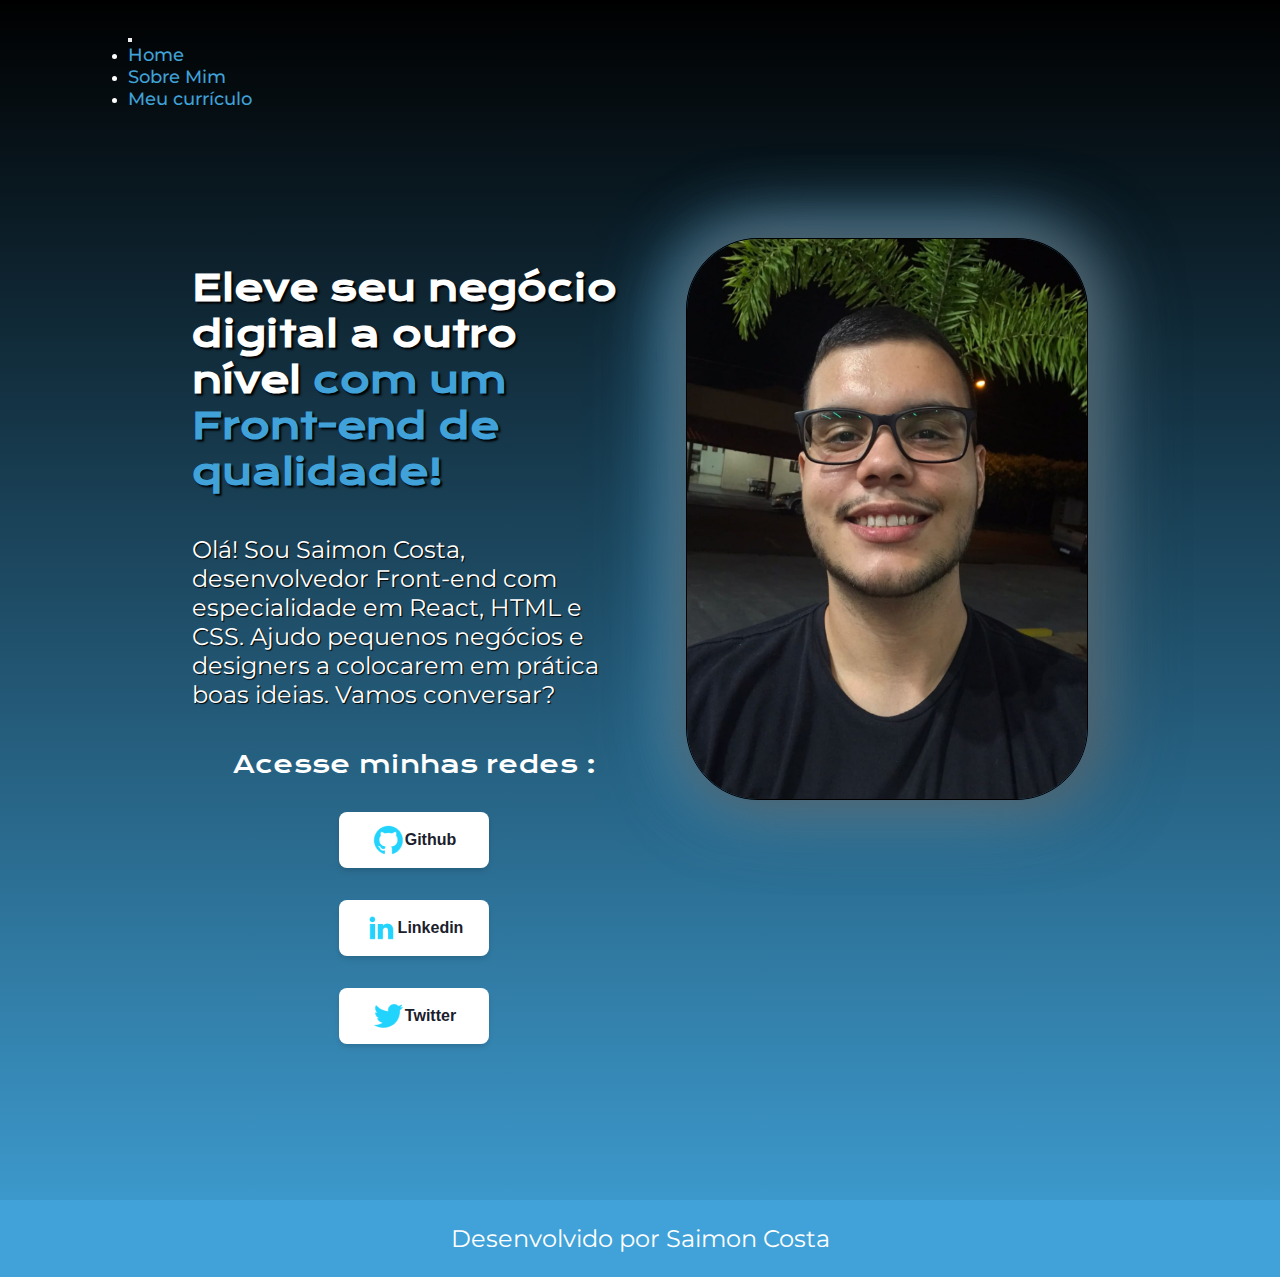
==== index.html @ 4a195775 "Ajuste texto e foto" ====
﻿<!DOCTYPE html>
<html lang="pt-br">

<head>
    <meta charset="UTF-8">
    <meta http-equiv="X-UA-Compatible" content="IE=edge">
    <meta name="viewport" content="width=device-width, initial-scale=1.0">
    <title>Portifolio</title>
    <link rel="stylesheet" href="./style/style.css">
    <!-- <script src="https://cdnjs.cloudflare.com/ajax/libs/three.js/r134/three.min.js"></script>
    <script src="https://cdnjs.cloudflare.com/ajax/libs/vanta/0.5.21/vanta.net.min.js"></script> -->
    <script src="./style/JavaScript.js"></script>
</head>

<body>
    <header class="cabecalho">
        <nav class="nav"> 
            <button class="menu-button"></button>
                <ul class="nav-list">
                    <li><a class="cabecalho__menu__link" href="./index.html"> Home </a></li>
                    <li><a class="cabecalho__menu__link" href="./about.html"> Sobre Mim </a></li>
                    <li> <a class="cabecalho__menu__link" href="./Curriculo.html"> Meu currículo</a></li>
                </ul>
            </nav>
        </div>
    </header>
    <main class="apresentacao">
        <section class="apresentacao__conteudo">
            <h1 class="apresentacao__conteudo__titulo">Eleve seu negócio digital a outro nível<strong 
            class="titulo-destaque"> com um Front-end de qualidade!
            </strong></h1>
            <p class="apresentacao__conteudo__texto">Olá! Sou Saimon Costa, desenvolvedor
            Front-end com especialidade em React, HTML e
            CSS. Ajudo pequenos negócios e designers a
            colocarem em prática boas ideias. Vamos
            conversar?</p>
        <div class="apresentacao__links">
                <h2 class="apresentacao__subtitulo"> Acesse minhas redes :</h2>

            <a class="apresentacao__links__link" href="https://Github.com/SaimonCosta"> 
                <img src="./assets/github.png" alt="Github"> 
                Github
            </a>
            <a class="apresentacao__links__link" href="https://www.linkedin.com/in/saimon-costa/"><img src="./assets/linkedin.png">
                Linkedin
                </a>
            <a class="apresentacao__links__link" href="https://twitter.com/SaimonCosta22"><img src="./assets/twitter.png">
            Twitter
            </a>   
        </div>  
        </section>
        <div class="linkedin-foto">
        <a class="linkedin-link" href="https://www.linkedin.com/in/saimon-costa/">
           <img class="foto" src="./assets/Saimon.png"> 
        </a>
    </div>
        
    </main>
    <footer class="rodape">
        <p>Desenvolvido por Saimon Costa</p>
    </footer>

    <!-- <script>
        // Inicialize o efeito Vanta.js como fundo da página
        VANTA.NET({
  el: "#your-element-selector",
  mouseControls: true,
  touchControls: true,
  gyroControls: false,
  minHeight: 200.00,
  minWidth: 200.00,
  scale: 1.00,
  scaleMobile: 1.00,
  color: 0x553fff,
  backgroundColor: 0x0
})
    </script> -->
    <main class="hero"></main>
</body>

</html>
---- style/style.css ----
@import url('https://fonts.googleapis.com/css2?family=Krona+One&family=Montserrat:wght@400;600&display=swap');

:root{
    --cor-primaria: #000000;
    --cor-secundaria : #ffff;
    --cor-terciaria: #40A2D8; 
    --cor-hover: #F0EDCF;

    --fonte-primaria: 'Krona One', sans serif;
    --fonte-secundaria: 'Montserrat', sans serif;
}

*{
    margin: 0;
    padding: 0;
}

body{
    background: linear-gradient(#000000, #40A2D8);
    box-sizing: border-box;
    background-color: var(--cor-primaria);
    color: var(--cor-secundaria);
}


.titulo-destaque{
    color: var(--cor-terciaria);
}

.apresentacao{
    padding: 10% 15%;
    display: flex;
    align-items: center;
    justify-content: space-between;
}
.apresentacao__conteudo{
    width: 615px;
    display: flex;
    flex-direction: column;
    gap: 40px;
}

.apresentacao__conteudo__titulo{
    font-size: 36px;
    font-family: var(--fonte-primaria);
    text-shadow: 2px 2px 2px #000000;
}

.cabecalho{
    padding: 2% 0% 0% 10%;
    display: flex;
   
}
.cabecalho__menu__link:hover{
    border-radius: 20px;
    font-size: 24px;
    transition: all 1s; 
}

.cabecalho__menu__link{
    font-family: var(--fonte-secundaria); 
    font-size: 18px;
    font-weight: 500;
    color:var(--cor-terciaria);
    margin-right: 30px;
    text-decoration: none;
    padding: 15px 0;

}

.apresentacao__conteudo__texto{
    font-size: 24px;
    font-family:  var(--fonte-secundaria);
    text-shadow: 1px 1px 1px black;
}

.apresentacao__links{
    display: flex;
    justify-content: space-between;
    flex-direction: column;
    align-items: center;
    gap: 32px;
}

.apresentacao__links__link{
    align-items: center;
    background: #FFFFFF;
    border: 0 solid #E2E8F0;
    box-shadow: 0 4px 6px -1px rgba(0, 0, 0, 0.1), 0 2px 4px -1px rgba(0, 0, 0, 0.06);
    box-sizing: border-box;
    color: #1A202C;
    display: inline-flex;
    font-family: Inter, sans-serif;
    font-size: 1rem;
    font-weight: 700;
    height: 56px;
    justify-content: center;
    line-height: 24px;
    overflow-wrap: break-word;
    padding: 24px;
    text-decoration: none;
    width: 150px;
    border-radius: 8px;
    cursor: pointer;
    user-select: none;
    -webkit-user-select: none;
    touch-action: manipulation;
    transition: all 0.3s ease-in-out;
}

.foto {
    height: 35rem;
    width: 25rem;
    border: 1px solid #000000;
    border-radius: 4.5rem;
    box-shadow:
    inset 0 0 50px #0B60B0, 
    inset 20px 0 80px #40A2D8,   
    inset -20px 0 80px rgb(83, 83, 83), 
    inset 20px 0 300px #40A2D8, 
    inset -20px 0 300px rgb(83, 83, 83), 
    0 0 50px rgb(83, 83, 83),            
    -10px 0 80px #40A2D8,        
    10px 0 80px rgb(83, 83, 83);
    
}
.linkedin-foto{
    text-align: center;
    margin: 0px 0px 30% 50px ;
}

@media screen and (max-width: 400px) {
    .linkedin-link img {
        display: none;
    }
}

.foto:hover{
    transition: 2s;
    box-shadow:
    inset 0 0 50px #0B60B0, 
    inset 20px 0 80px #40A2D8,   
    inset -20px 0 80px #F0EDCF, 
    inset 20px 0 300px #40A2D8, 
    inset -20px 0 300px #F0EDCF, 
    0 0 50px #F0EDCF,            
    -10px 0 80px #40A2D8,        
    10px 0 80px #F0EDCF;
}

.apresentacao__subtitulo{
    font-family: var(--fonte-primaria);
    font-weight: 400;
    font-size: 24px; 
}

.apresentacao__links__link:hover{
    transform: scale(1.1);
}

.rodape{
    background-color: var(--cor-terciaria);
    text-align: center;
    color: var(--cor-secundaria);
    font-family: var(--fonte-secundaria);
    padding: 24px;
    font-size: 24px;
    font-weight: 400;
}


.apresentacao__conteudo__texto a{
    text-decoration: none;
    color: var(--cor-terciaria);
}

.apresentacao__conteudo__texto li {
    margin-bottom: 15px;
}

#your-element-selector {
   position: fixed;
   top: 0;
   left: 0;
   width: 100%;
   height: 100%;
   z-index: -1;
}
#content {
  position: relative;
  z-index: 1;
  padding: 20px;
  color: white;
  font-family: Arial, sans-serif;
}

@media screen and (width: 390px) and (height: 844px) {
   .apresentacao{
    width: 100%;
    height: auto;
   }
   .apresentacao__conteudo__texto{
    width: 100%;
    height: auto;
   }
}

.border-menu{
    border: 3px solid #E2E8F0;
    padding: 4%;
    border-radius: 20rem;
    text-align: center;
    font-family: Arial, Helvetica, sans-serif;
}

.dropbtn{
    background-color: #3498DB;
    color: white;
    padding: 17px;
    font-size:17px;
    border-radius: 50rem;
    cursor: pointer;
    text-decoration: none;
  }

  .dropbtn:hover{
  background-color: #2980B9;
}

.menu-drop {
    position: relative;
    display: inline-block;
}
.drop-list {
    display: none;
    position: absolute;
    background-color: #f1f1f1;
    min-width: 160px;
    text-decoration: none;

  }

  #menu{
    display: none;
  }
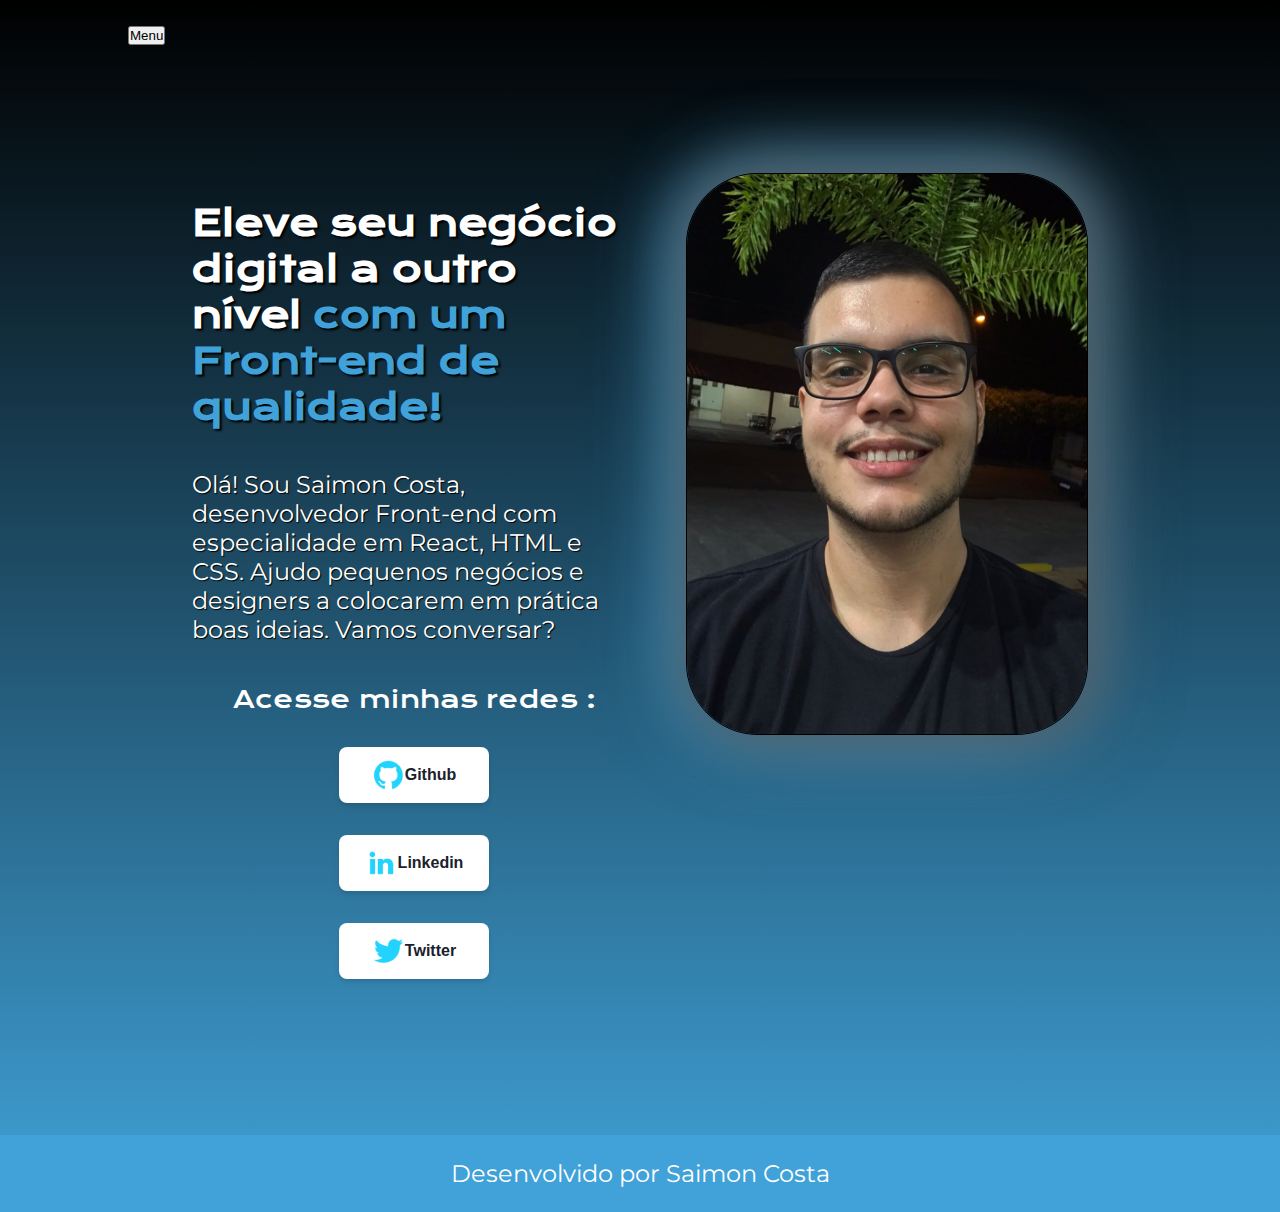
==== commit 47b5676d: "Adicionado e configurado button MENU" ====
--- a/index.html
+++ b/index.html
@@ -15,15 +15,14 @@
 <body>
     <header class="cabecalho">
         <nav class="nav"> 
-            <button class="menu-button"></button>
-                <ul class="nav-list">
-                    <li><a class="cabecalho__menu__link" href="./index.html"> Home </a></li>
-                    <li><a class="cabecalho__menu__link" href="./about.html"> Sobre Mim </a></li>
-                    <li> <a class="cabecalho__menu__link" href="./Curriculo.html"> Meu currículo</a></li>
-                </ul>
-            </nav>
-        </div>
-    </header>
+          <button id="menu-button">Menu</button>
+          <ul class="nav-list" id="nav-list">
+            <li><a class="cabecalho__menu__link" href="./index.html">Home</a></li>
+            <li><a class="cabecalho__menu__link" href="./about.html">Sobre Mim</a></li>
+            <li><a class="cabecalho__menu__link" href="./Curriculo.html">Meu currículo</a></li>
+          </ul>
+        </nav>
+      </header>
     <main class="apresentacao">
         <section class="apresentacao__conteudo">
             <h1 class="apresentacao__conteudo__titulo">Eleve seu negócio digital a outro nível<strong 
--- a/style/style.css
+++ b/style/style.css
@@ -14,6 +14,33 @@
     margin: 0;
     padding: 0;
 }
+
+.cabecalho {
+    background-color: transparent;
+    color: #fff;
+    padding: 10px;
+    text-align: center;
+  }
+  
+  .nav-list {
+    display: none;
+    list-style: none;
+    padding: 0;
+  }
+  
+  .nav-list li {
+    margin: 10px 0;
+  }
+  
+  .nav-list li a {
+    color: #fff;
+    text-decoration: none;
+    font-size: 18px;
+  }
+  
+  .show {
+    display: block !important;
+  }
 
 body{
     background: linear-gradient(#000000, #40A2D8);
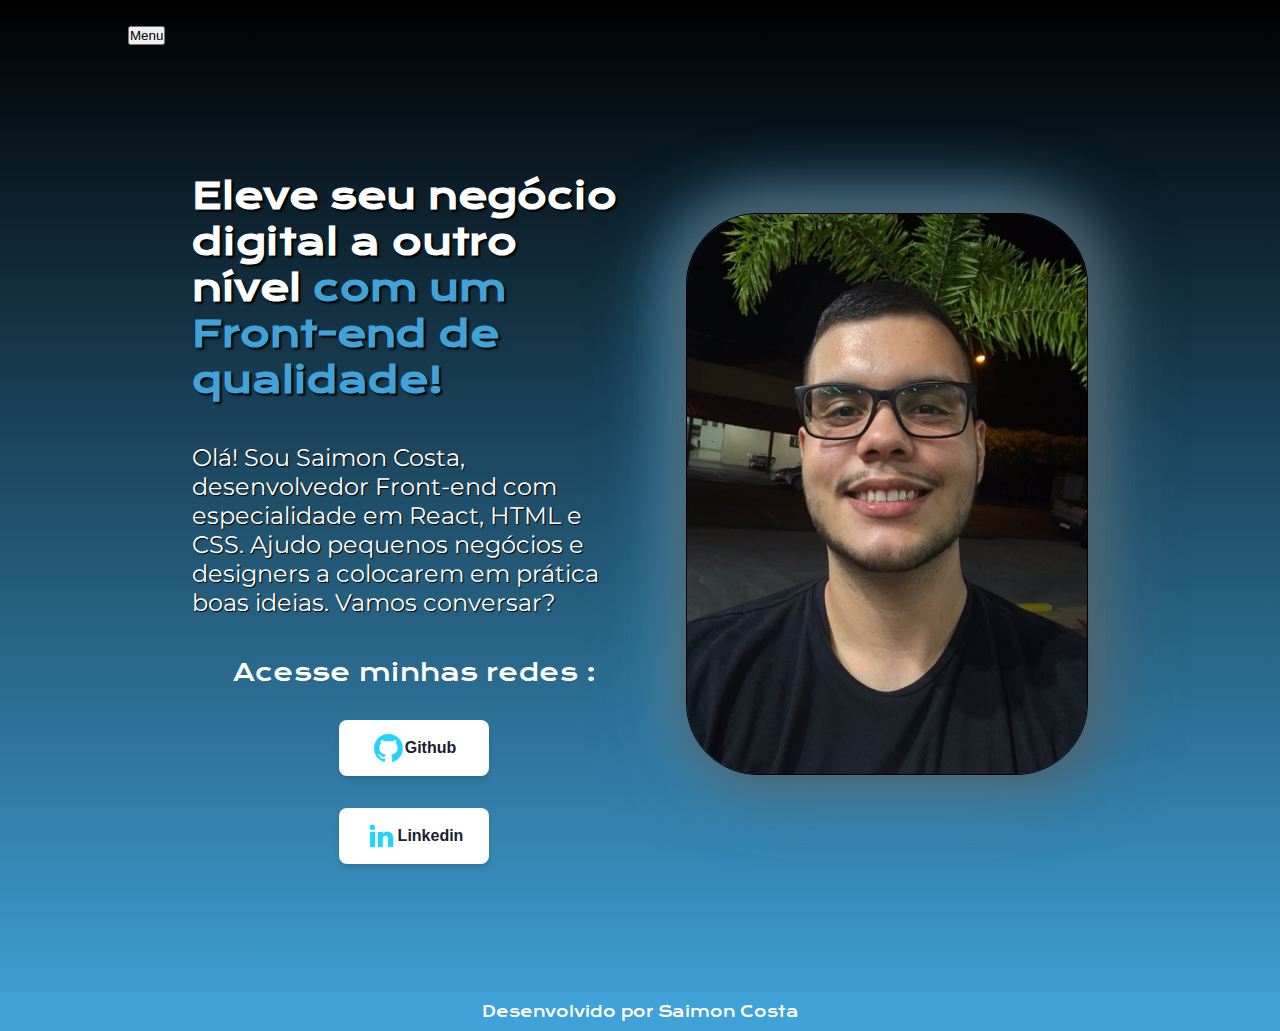
==== commit 01d55f08: "Ajustes mobile" ====
--- a/index.html
+++ b/index.html
@@ -42,10 +42,7 @@
             </a>
             <a class="apresentacao__links__link" href="https://www.linkedin.com/in/saimon-costa/"><img src="./assets/linkedin.png">
                 Linkedin
-                </a>
-            <a class="apresentacao__links__link" href="https://twitter.com/SaimonCosta22"><img src="./assets/twitter.png">
-            Twitter
-            </a>   
+                </a>  
         </div>  
         </section>
         <div class="linkedin-foto">
@@ -55,26 +52,8 @@
     </div>
         
     </main>
-    <footer class="rodape">
-        <p>Desenvolvido por Saimon Costa</p>
-    </footer>
-
-    <!-- <script>
-        // Inicialize o efeito Vanta.js como fundo da página
-        VANTA.NET({
-  el: "#your-element-selector",
-  mouseControls: true,
-  touchControls: true,
-  gyroControls: false,
-  minHeight: 200.00,
-  minWidth: 200.00,
-  scale: 1.00,
-  scaleMobile: 1.00,
-  color: 0x553fff,
-  backgroundColor: 0x0
-})
-    </script> -->
-    <main class="hero"></main>
 </body>
-
+<footer class="rodape">
+    <p>Desenvolvido por Saimon Costa</p>
+</footer>
 </html>--- a/style/style.css
+++ b/style/style.css
@@ -26,10 +26,20 @@
     display: none;
     list-style: none;
     padding: 0;
+    position: relative; 
+  }
+  
+  .nav-list.show {
+    display: block;
+  }
+  
+  .nav-list.show li {
+    animation: bubble 0.5s ease forwards; 
   }
   
   .nav-list li {
     margin: 10px 0;
+    opacity: 0;
   }
   
   .nav-list li a {
@@ -38,8 +48,16 @@
     font-size: 18px;
   }
   
-  .show {
-    display: block !important;
+ 
+  @keyframes bubble {
+    from {
+      opacity: 0;
+      transform: translateY(20px) scale(0.8);
+    }
+    to {
+      opacity: 1;
+      transform: translateY(0) scale(1);
+    }
   }
 
 body{
@@ -88,10 +106,11 @@
     font-family: var(--fonte-secundaria); 
     font-size: 18px;
     font-weight: 500;
-    color:var(--cor-terciaria);
+    color: white;
     margin-right: 30px;
     text-decoration: none;
     padding: 15px 0;
+    box-shadow:2px  #000000;
 
 }
 
@@ -153,12 +172,20 @@
 }
 .linkedin-foto{
     text-align: center;
-    margin: 0px 0px 30% 50px ;
-}
-
-@media screen and (max-width: 400px) {
+    margin: 0px 0px 5% 50px ;
+}
+
+@media screen and (max-width: 430px) {
     .linkedin-link img {
         display: none;
+    }
+    #menu-button{
+      border-radius: 8px;
+      font-size: 1.4rem;
+      padding: 3.5px;
+      font-family: var(--fonte-secundaria);
+      margin-left: 20px;
+      
     }
 }
 
@@ -186,13 +213,11 @@
 }
 
 .rodape{
-    background-color: var(--cor-terciaria);
+    background-color: #40A2D8;
     text-align: center;
-    color: var(--cor-secundaria);
-    font-family: var(--fonte-secundaria);
-    padding: 24px;
-    font-size: 24px;
-    font-weight: 400;
+    font-family: var(--fonte-primaria);
+    padding: 10px;
+    font-size: 15px;
 }
 
 
@@ -230,7 +255,7 @@
     width: 100%;
     height: auto;
    }
-}
+
 
 .border-menu{
     border: 3px solid #E2E8F0;
@@ -267,6 +292,19 @@
 
   }
 
-  #menu{
+#menu{
     display: none;
-  }+}
+
+#menu-button{
+    border-radius: 8px;
+    font-size: 1.4rem;
+    padding: 3.5px;
+    font-family: var(--fonte-secundaria);
+    
+}
+
+#menu-button:hover{
+    transition: 1s;
+    font-size: 1.5rem;
+}}
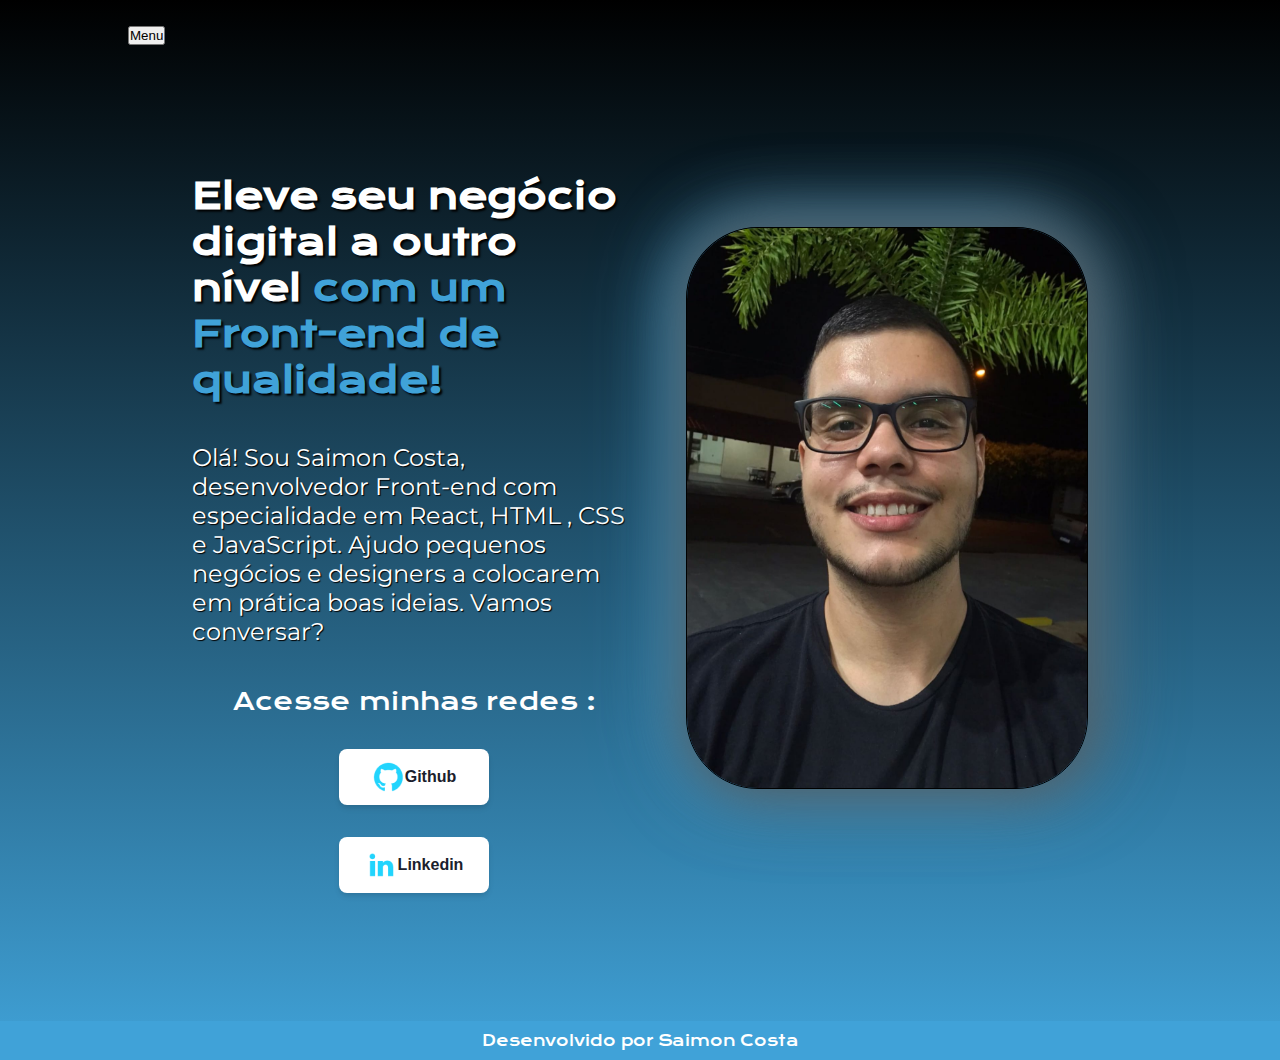
==== commit 13a3beb4: "TEXT" ====
--- a/index.html
+++ b/index.html
@@ -5,10 +5,8 @@
     <meta charset="UTF-8">
     <meta http-equiv="X-UA-Compatible" content="IE=edge">
     <meta name="viewport" content="width=device-width, initial-scale=1.0">
-    <title>Portifolio</title>
+    <title>Saimon Costa</title>
     <link rel="stylesheet" href="./style/style.css">
-    <!-- <script src="https://cdnjs.cloudflare.com/ajax/libs/three.js/r134/three.min.js"></script>
-    <script src="https://cdnjs.cloudflare.com/ajax/libs/vanta/0.5.21/vanta.net.min.js"></script> -->
     <script src="./style/JavaScript.js"></script>
 </head>
 
@@ -29,8 +27,8 @@
             class="titulo-destaque"> com um Front-end de qualidade!
             </strong></h1>
             <p class="apresentacao__conteudo__texto">Olá! Sou Saimon Costa, desenvolvedor
-            Front-end com especialidade em React, HTML e
-            CSS. Ajudo pequenos negócios e designers a
+            Front-end com especialidade em React, HTML ,
+            CSS e JavaScript. Ajudo pequenos negócios e designers a
             colocarem em prática boas ideias. Vamos
             conversar?</p>
         <div class="apresentacao__links">
@@ -46,10 +44,10 @@
         </div>  
         </section>
         <div class="linkedin-foto">
-        <a class="linkedin-link" href="https://www.linkedin.com/in/saimon-costa/">
-           <img class="foto" src="./assets/Saimon.png"> 
-        </a>
-    </div>
+            <a class="linkedin-link" href="https://www.linkedin.com/in/saimon-costa/">
+                <img class="foto" src="./assets/Saimon.png"> 
+            </a>
+        </div>
         
     </main>
 </body>
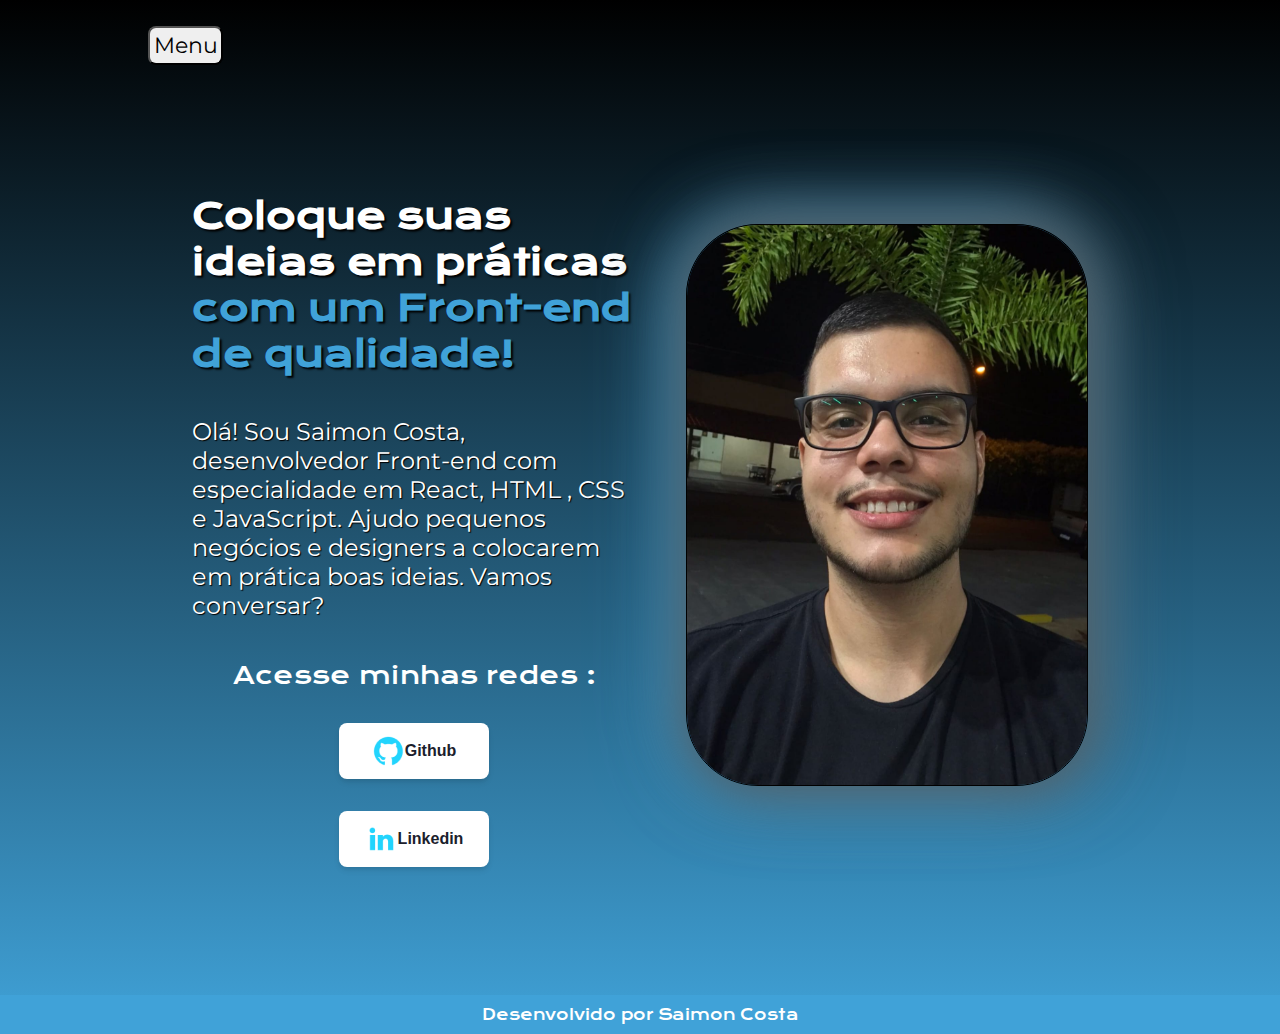
==== commit 80caeb1e: "Finalização - icones curriculo e sobre mim + correção style buton menu" ====
--- a/index.html
+++ b/index.html
@@ -23,7 +23,7 @@
       </header>
     <main class="apresentacao">
         <section class="apresentacao__conteudo">
-            <h1 class="apresentacao__conteudo__titulo">Eleve seu negócio digital a outro nível<strong 
+            <h1 class="apresentacao__conteudo__titulo">Coloque suas ideias em práticas<br><strong 
             class="titulo-destaque"> com um Front-end de qualidade!
             </strong></h1>
             <p class="apresentacao__conteudo__texto">Olá! Sou Saimon Costa, desenvolvedor
--- a/style/style.css
+++ b/style/style.css
@@ -59,6 +59,23 @@
       transform: translateY(0) scale(1);
     }
   }
+#menu{
+    display: none;
+}
+
+#menu-button {
+    border-radius: 8px;
+    font-size: 1.4rem;
+    padding: 3.5px;
+    font-family: var(--fonte-secundaria);
+    margin-left: 20px;
+    transition: 1s;
+}
+
+#menu-button:hover{
+
+    font-size: 1.5rem;
+}
 
 body{
     background: linear-gradient(#000000, #40A2D8);
@@ -168,7 +185,6 @@
     0 0 50px rgb(83, 83, 83),            
     -10px 0 80px #40A2D8,        
     10px 0 80px rgb(83, 83, 83);
-    
 }
 .linkedin-foto{
     text-align: center;
@@ -176,19 +192,22 @@
 }
 
 @media screen and (max-width: 430px) {
-    .linkedin-link img {
-        display: none;
-    }
-    #menu-button{
-      border-radius: 8px;
-      font-size: 1.4rem;
-      padding: 3.5px;
-      font-family: var(--fonte-secundaria);
-      margin-left: 20px;
-      
-    }
-}
-
+    #menu-button {
+        border-radius: 8px;
+        font-size: 1.4rem;
+        padding: 4px;
+        font-family: var(--fonte-secundaria);
+        margin-left: 20px;
+    }
+    .foto {
+        width: 10rem;
+        height: 15rem;
+        margin: -3rem 2rem -50rem -20rem;
+    }
+    .apresentacao{
+        padding-bottom: 21rem;
+    }
+}
 .foto:hover{
     transition: 2s;
     box-shadow:
@@ -290,21 +309,18 @@
     min-width: 160px;
     text-decoration: none;
 
-  }
-
-#menu{
-    display: none;
-}
-
-#menu-button{
-    border-radius: 8px;
-    font-size: 1.4rem;
-    padding: 3.5px;
-    font-family: var(--fonte-secundaria);
-    
-}
-
-#menu-button:hover{
-    transition: 1s;
-    font-size: 1.5rem;
-}}
+  }}
+
+  .icon-curriculo {
+    height: 12rem;
+    width: 10rem;
+    margin: 10rem -30rem -58rem -15rem;
+    cursor: pointer;
+}
+
+.icon-aboutme {
+  height: 12rem;
+  width: 10rem;
+  margin: 10rem -30rem -48rem -15rem;
+  cursor: pointer;
+}
